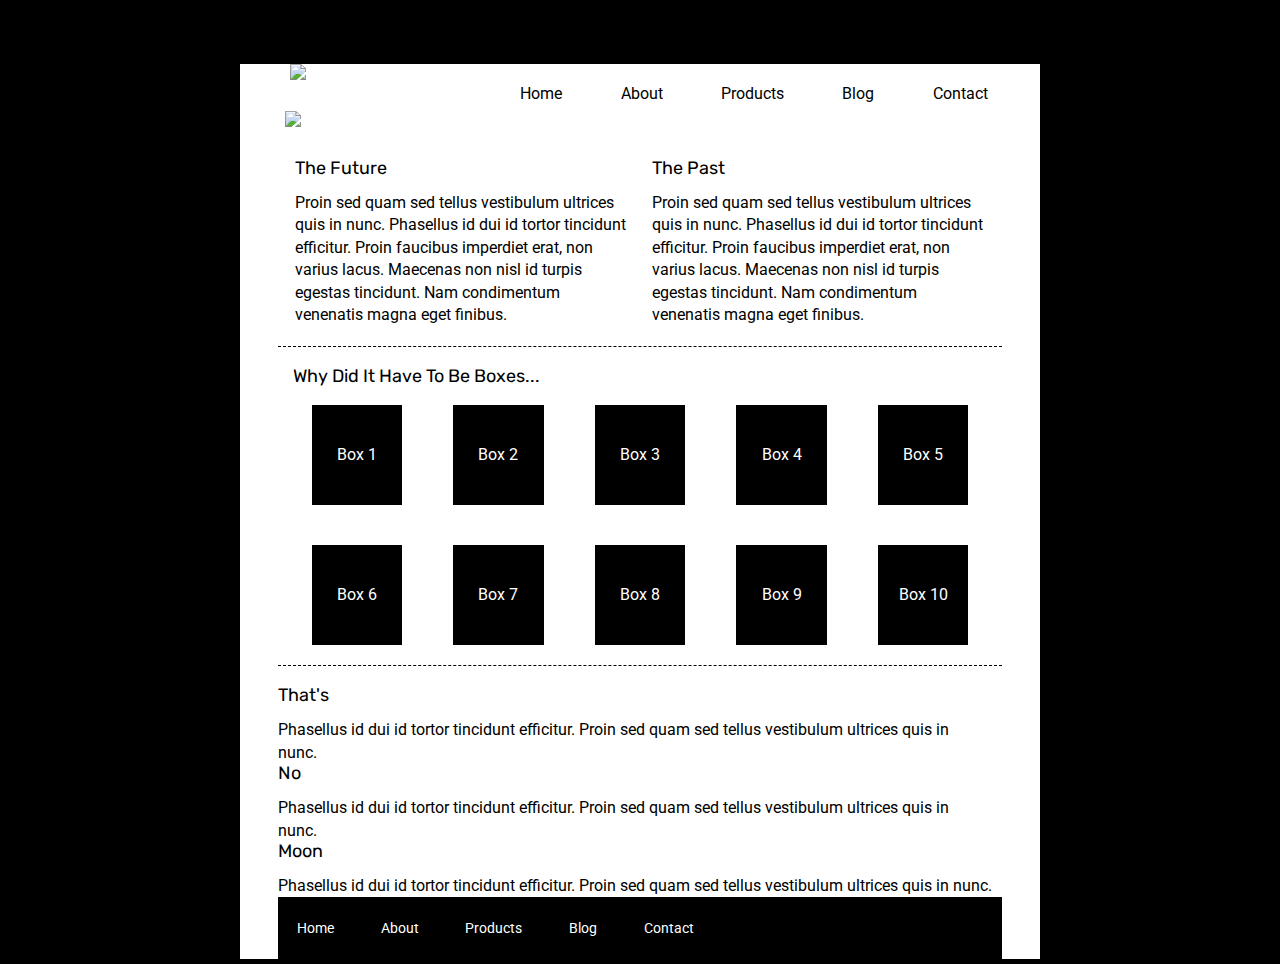
==== index.html @ 1db42089 "everything is done on first page except the colors of the boxes" ====
<!doctype html>

<html lang="en">
<head>
  <meta charset="utf-8">

  <title>Sprint Challenge - Home</title>

  <link href="https://fonts.googleapis.com/css?family=Roboto|Rubik" rel="stylesheet">
  <link rel="stylesheet" href="css/index.css">

</head>

<body>
    <header>
        <div class = logo>
            <img src = "img/lambda-black.png">
        </div>
        <div>
            <nav>
                <div>
                
                    <a href = "#">Home</a>
                    <a href = "#">About</a>
                    <a href = "#">Products</a>
                    <a href = "#">Blog</a>
                    <a href = "#">Contact</a>
                </div>
            </nav>
        </div>
    </header>

    <div = class = "highway">
        <img src = "img/jumbo.jpg">
    </div>

    <div class="container">
   
        <section class="top-content">
            <div class="text-container">
                <h2>The Future</h2>
                <p>Proin sed quam sed tellus vestibulum ultrices quis in nunc. Phasellus id dui id tortor tincidunt efficitur. Proin faucibus imperdiet erat, non varius lacus. Maecenas non nisl id turpis egestas tincidunt. Nam condimentum venenatis magna eget finibus.</p>
            </div>
            <div class="text-container">
                <h2>The Past</h2>
                <p>Proin sed quam sed tellus vestibulum ultrices quis in nunc. Phasellus id dui id tortor tincidunt efficitur. Proin faucibus imperdiet erat, non varius lacus. Maecenas non nisl id turpis egestas tincidunt. Nam condimentum venenatis magna eget finibus.</p>
            </div>
        </section>
        
        <section class="middle-content">
        
            <h2>Why Did It Have To Be Boxes...</h2>
            
            <div class="boxes">
                <div class="box">Box 1</div>
                <div class="box">Box 2</div>
                <div class="box">Box 3</div>
                <div class="box">Box 4</div>
                <div class="box">Box 5</div>
                <div class="box">Box 6</div>
                <div class="box">Box 7</div>
                <div class="box">Box 8</div>
                <div class="box">Box 9</div>
                <div class="box">Box 10</div>
            </div>
        
        </section>

        <section class="bottom-content">

            <div class="text-container">
                <h2>That's</h2>
                <p>Phasellus id dui id tortor tincidunt efficitur. Proin sed quam sed tellus vestibulum ultrices quis in nunc.</p>
            </div>
            <div class="text-container">
                <h2>No</h2>
                <p>Phasellus id dui id tortor tincidunt efficitur. Proin sed quam sed tellus vestibulum ultrices quis in nunc.</p>
            </div>
            <div class="text-container">
                <h2>Moon</h2>
                <p>Phasellus id dui id tortor tincidunt efficitur. Proin sed quam sed tellus vestibulum ultrices quis in nunc.</p>
            </div>

        </section>
        
        <footer>
            <nav>
                <a href="#">Home</a>
                <a href="#">About</a>
                <a href="#">Products</a>
                <a href="#">Blog</a>
                <a href="#">Contact</a>
            </nav>
        </footer>
    </div><!-- container -->     
</body>
</html>
---- css/index.css ----
/* http://meyerweb.com/eric/tools/css/reset/ 
   v2.0 | 20110126
   License: none (public domain)
*/

html, body, div, span, applet, object, iframe,
h1, h2, h3, h4, h5, h6, p, blockquote, pre,
a, abbr, acronym, address, big, cite, code,
del, dfn, em, img, ins, kbd, q, s, samp,
small, strike, strong, sub, sup, tt, var,
b, u, i, center,
dl, dt, dd, ol, ul, li,
fieldset, form, label, legend,
table, caption, tbody, tfoot, thead, tr, th, td,
article, aside, canvas, details, embed, 
figure, figcaption, footer, header, hgroup, 
menu, nav, output, ruby, section, summary,
time, mark, audio, video {
	margin: 0;
	padding: 0;
	border: 0;
	font-size: 100%;
	font: inherit;
	vertical-align: baseline;
}
/* HTML5 display-role reset for older browsers */
article, aside, details, figcaption, figure, 
footer, header, hgroup, menu, nav, section {
	display: block;
}
body {
    line-height: 1;
    background:black;
}
ol, ul {
	list-style: none;
}
blockquote, q {
	quotes: none;
}
blockquote:before, blockquote:after,
q:before, q:after {
	content: '';
	content: none;
}
table {
	border-collapse: collapse;
	border-spacing: 0;
}

* {
    box-sizing: border-box;
}

html, body {
    height: 100%;
    font-family: 'Roboto', sans-serif;
}

h1, h2, h3, h4, h5 {
    font-size: 18px;
    margin-bottom: 15px;
    font-family: 'Rubik', sans-serif;
}

p {
    line-height: 1.4;
}

.container {
    width: 800px;
    margin: 0 auto;
    background: white;
    padding:.5% 3% 0;
}

header{
    background:white;
    border:0;
    width:800px;
    height:47px;
    margin:5% auto 0;
    display:flex;
    flex-flow:row;
    justify-content:space-between;
}

.logo{
    margin:0 0 0 6.3%;
}

nav div{
    display:flex;
    flex-flow:wrap;
    justify-content:space-around;
    width:560px;
    padding:3% 3% 0;
    margin:0 6px 0;
}

nav a{
    text-decoration:none;
    color:black;
    border:0px;
    margin:1%;
}

.highway img{
    border:0;
    background:white;
    width:800px;
    margin:auto;
    display:flex;
    flex-flow:row;
    justify-content:space-around;
    padding:0 3.5% 2%;
}

   
.top-content {
    display: flex;
    flex-wrap: wrap;
    justify-content: space-evenly;
    margin-bottom: 20px;
    border-bottom: 1px dashed black;
}

.top-content .text-container {
    width: 48%;
    padding: 0 1%;
    padding-bottom: 20px;  
}

.middle-content {
    margin-bottom: 20px;
    border-bottom: 1px dashed black;
}

.middle-content h2 {
    padding: 0 2%;
    margin-bottom: 0;
}

.middle-content .boxes {
    display: flex;
    flex-wrap: wrap;
    justify-content: space-evenly;
}

.middle-content .boxes .box{
    width: 12.5%;
    height: 100px;
    background:black;
    margin: 20px 2.5%;
    color: white;
    display: flex;
    align-items: center;
    justify-content: center;
}

}
.bottom-content {
    display: flex;
    margin: 0 2% 20px;
    justify-content: space-around;
}

.bottom-content .text-container {
    padding-right: 4%;
}

.bottom-content .text-container:last-child {
    padding-right: 0;
}

footer {
    width: 100%;
    background: black;
}

footer nav {
    width: 60%;
    display: flex;
    justify-content: space-between;
    align-items: center;
    padding: 20px 2%;
    font-size: 14px;
}

footer nav a {
    color: white;
    text-decoration: none;
}
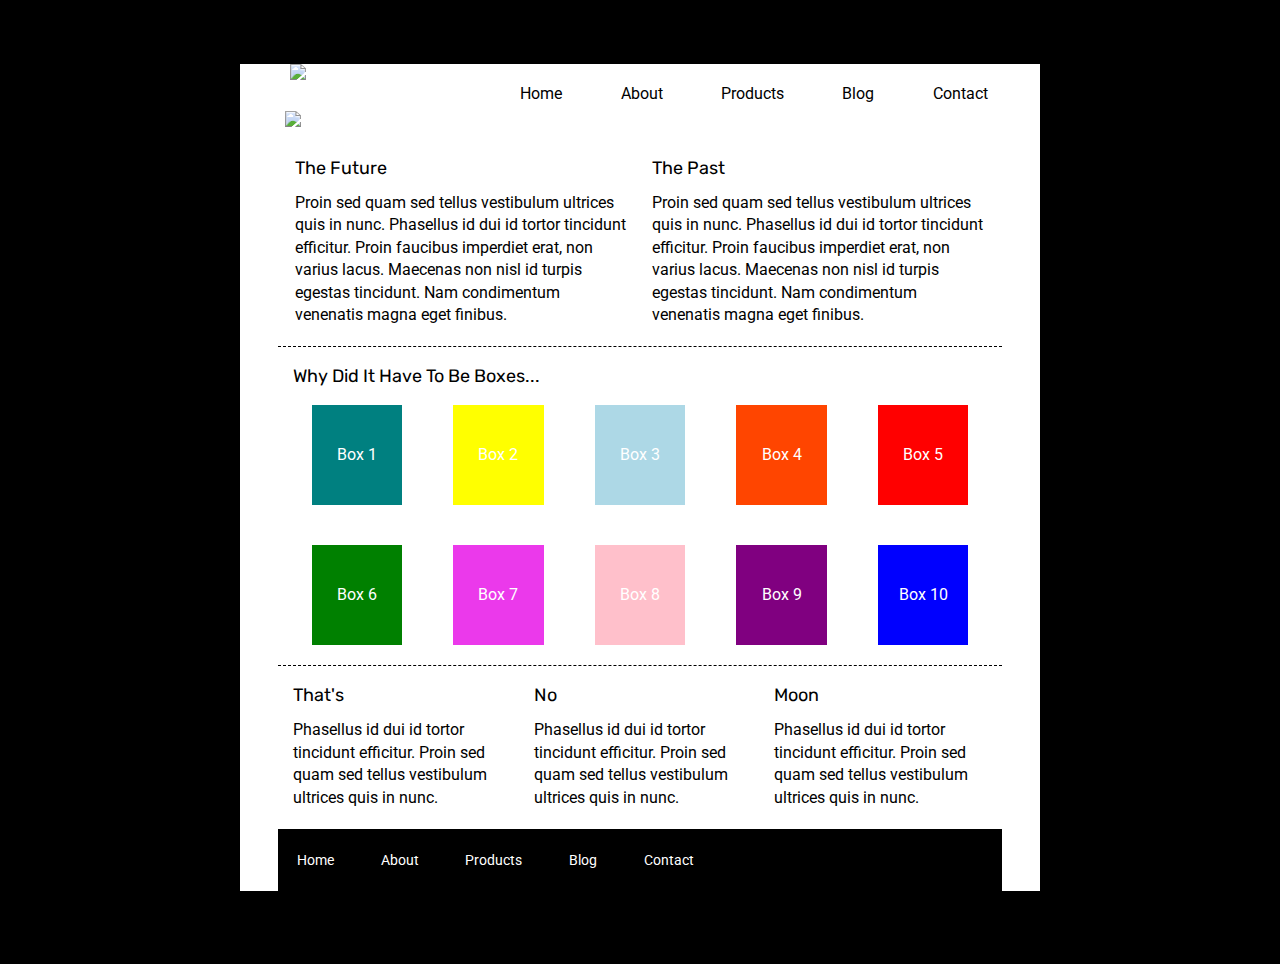
==== commit 86a78a55: "done" ====
--- a/index.html
+++ b/index.html
@@ -19,8 +19,7 @@
         <div>
             <nav>
                 <div>
-                
-                    <a href = "#">Home</a>
+                    <a href = "#index.css">Home</a>
                     <a href = "#">About</a>
                     <a href = "#">Products</a>
                     <a href = "#">Blog</a>
@@ -30,7 +29,7 @@
         </div>
     </header>
 
-    <div = class = "highway">
+    <div class = "highway">
         <img src = "img/jumbo.jpg">
     </div>
 
@@ -52,16 +51,16 @@
             <h2>Why Did It Have To Be Boxes...</h2>
             
             <div class="boxes">
-                <div class="box">Box 1</div>
-                <div class="box">Box 2</div>
-                <div class="box">Box 3</div>
-                <div class="box">Box 4</div>
-                <div class="box">Box 5</div>
-                <div class="box">Box 6</div>
-                <div class="box">Box 7</div>
-                <div class="box">Box 8</div>
-                <div class="box">Box 9</div>
-                <div class="box">Box 10</div>
+                <div class="box, box1">Box 1</div>
+                <div class="box, box2">Box 2</div>
+                <div class="box, box3">Box 3</div>
+                <div class="box, box4">Box 4</div>
+                <div class="box, box5">Box 5</div>
+                <div class="box, box6">Box 6</div>
+                <div class="box, box7">Box 7</div>
+                <div class="box, box8">Box 8</div>
+                <div class="box, box9">Box 9</div>
+                <div class="box, box10">Box 10</div>
             </div>
         
         </section>
--- a/css/index.css
+++ b/css/index.css
@@ -116,6 +116,12 @@
     padding:0 3.5% 2%;
 }
 
+.about-content{
+    display: flex;
+    flex-wrap: wrap;
+    margin-bottom: 20px;
+    border-bottom: 1px dashed black;
+}
    
 .top-content {
     display: flex;
@@ -150,14 +156,121 @@
 .middle-content .boxes .box{
     width: 12.5%;
     height: 100px;
-    background:black;
-    margin: 20px 2.5%;
-    color: white;
-    display: flex;
-    align-items: center;
-    justify-content: center;
-}
-
+    border:0;
+    margin: 20px 2.5%;
+    color: white;
+    display: flex;
+    align-items: center;
+    justify-content: center;
+}.box1{
+    background:teal;
+    width: 12.5%;
+    height: 100px;
+    border:0;
+    margin: 20px 2.5%;
+    color: white;
+    display: flex;
+    align-items: center;
+    justify-content: center;
+}
+.box2{
+    background:yellow;
+    width: 12.5%;
+    height: 100px;
+    border:0;
+    margin: 20px 2.5%;
+    color: white;
+    display: flex;
+    align-items: center;
+    justify-content: center;
+}
+.box3{
+    background:lightblue;
+    width: 12.5%;
+    height: 100px;
+    border:0;
+    margin: 20px 2.5%;
+    color: white;
+    display: flex;
+    align-items: center;
+    justify-content: center;
+}
+.box4{
+    background:orangered;
+    width: 12.5%;
+    height: 100px;
+    border:0;
+    margin: 20px 2.5%;
+    color: white;
+    display: flex;
+    align-items: center;
+    justify-content: center;
+}
+.box5{
+    background:red;
+    width: 12.5%;
+    height: 100px;
+    border:0;
+    margin: 20px 2.5%;
+    color: white;
+    display: flex;
+    align-items: center;
+    justify-content: center;
+}
+.box6{
+    background:green;
+    width: 12.5%;
+    height: 100px;
+    border:0;
+    margin: 20px 2.5%;
+    color: white;
+    display: flex;
+    align-items: center;
+    justify-content: center;
+}
+.box7{
+    background:rgb(235, 57, 235);
+    width: 12.5%;
+    height: 100px;
+    border:0;
+    margin: 20px 2.5%;
+    color: white;
+    display: flex;
+    align-items: center;
+    justify-content: center;
+}
+.box8{
+    background:pink;
+    width: 12.5%;
+    height: 100px;
+    border:0;
+    margin: 20px 2.5%;
+    color: white;
+    display: flex;
+    align-items: center;
+    justify-content: center;
+}
+.box9{
+    background:purple;
+    width: 12.5%;
+    height: 100px;
+    border:0;
+    margin: 20px 2.5%;
+    color: white;
+    display: flex;
+    align-items: center;
+    justify-content: center;
+}
+.box10{
+    background:blue;
+    width: 12.5%;
+    height: 100px;
+    border:0;
+    margin: 20px 2.5%;
+    color: white;
+    display: flex;
+    align-items: center;
+    justify-content: center;
 }
 .bottom-content {
     display: flex;
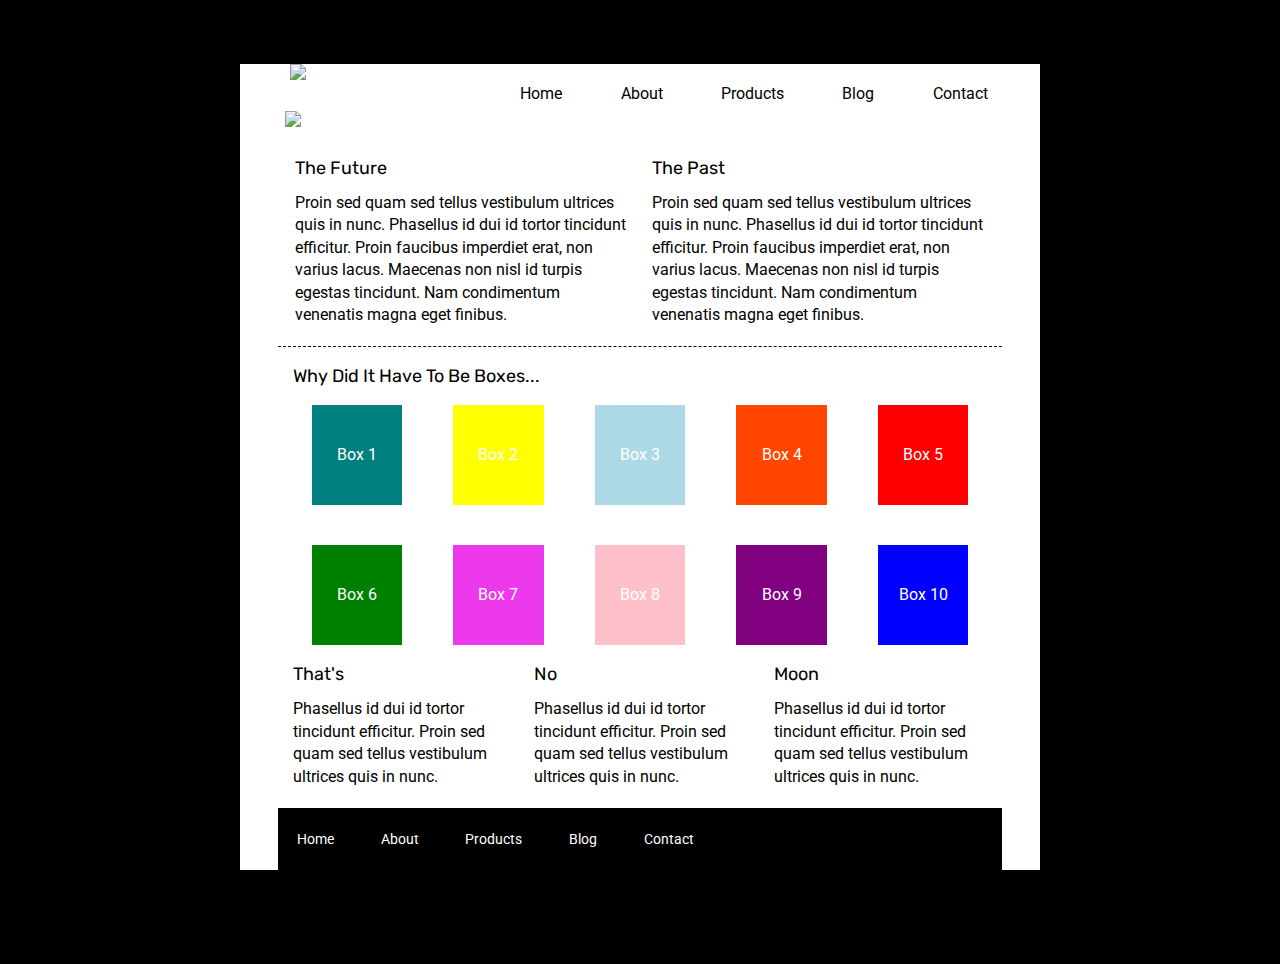
==== commit 62befadd: "actually done this time" ====
--- a/index.html
+++ b/index.html
@@ -29,6 +29,7 @@
         </div>
     </header>
 
+    
     <div class = "highway">
         <img src = "img/jumbo.jpg">
     </div>
--- a/css/index.css
+++ b/css/index.css
@@ -84,7 +84,15 @@
     flex-flow:row;
     justify-content:space-between;
 }
-
+.header{
+    background:white;
+    border:0;
+    width:700px;
+    height:47px;
+    display:flex;
+    flex-flow:row;
+    justify-content:space-between;
+}
 .logo{
     margin:0 0 0 6.3%;
 }
@@ -115,7 +123,16 @@
     justify-content:space-around;
     padding:0 3.5% 2%;
 }
-
+.cityview img{
+    border:o;
+    background:white;
+    width:720px;
+    margin:auto;
+    display:flex;
+    flex-flow:row;
+    justify-content:space-around;
+    padding:
+}
 .about-content{
     display: flex;
     flex-wrap: wrap;
@@ -136,7 +153,7 @@
     padding: 0 1%;
     padding-bottom: 20px;  
 }
-
+}
 .middle-content {
     margin-bottom: 20px;
     border-bottom: 1px dashed black;
@@ -277,6 +294,12 @@
     margin: 0 2% 20px;
     justify-content: space-around;
 }
+.bottomabout{
+    display:flex;
+    margin:0 2% 20px;
+    justify-content:space-around;
+    border-top:1px dashed black;
+}
 
 .bottom-content .text-container {
     padding-right: 4%;
@@ -303,4 +326,5 @@
 footer nav a {
     color: white;
     text-decoration: none;
-}+}
+
